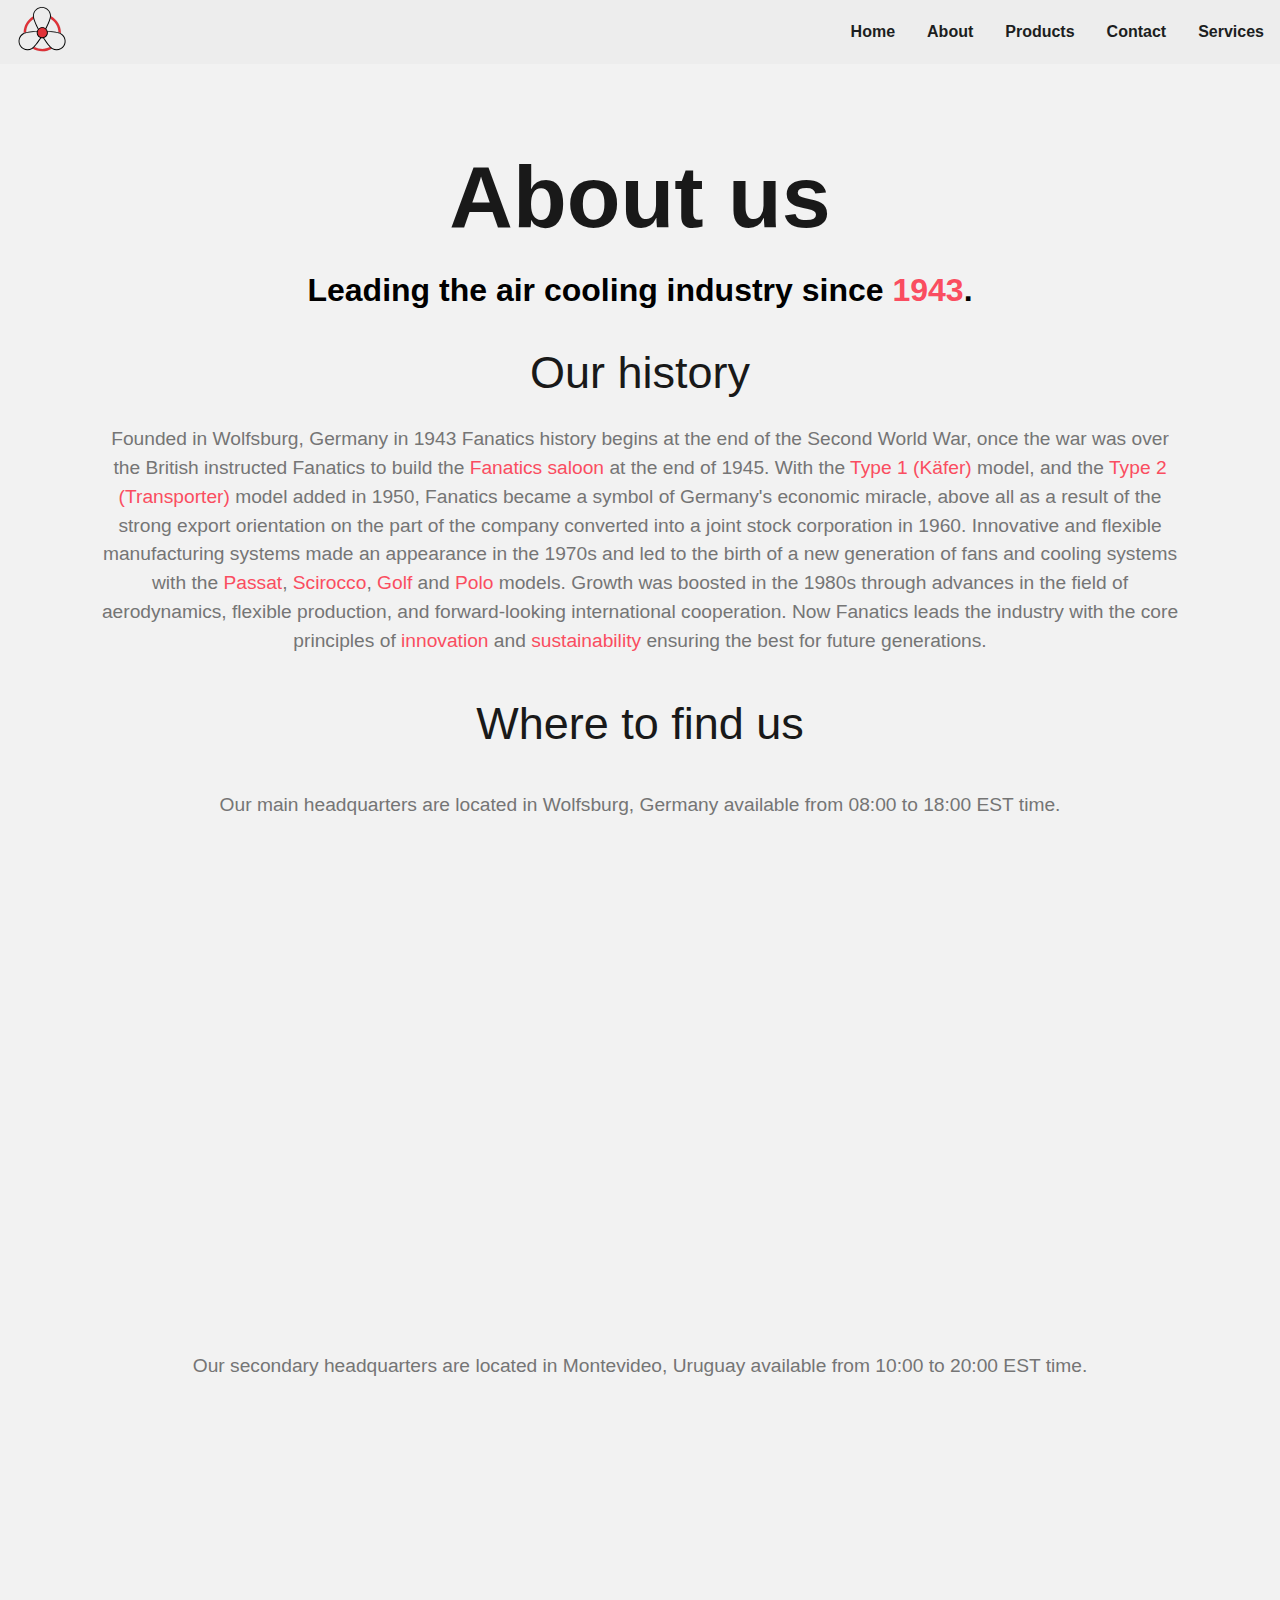
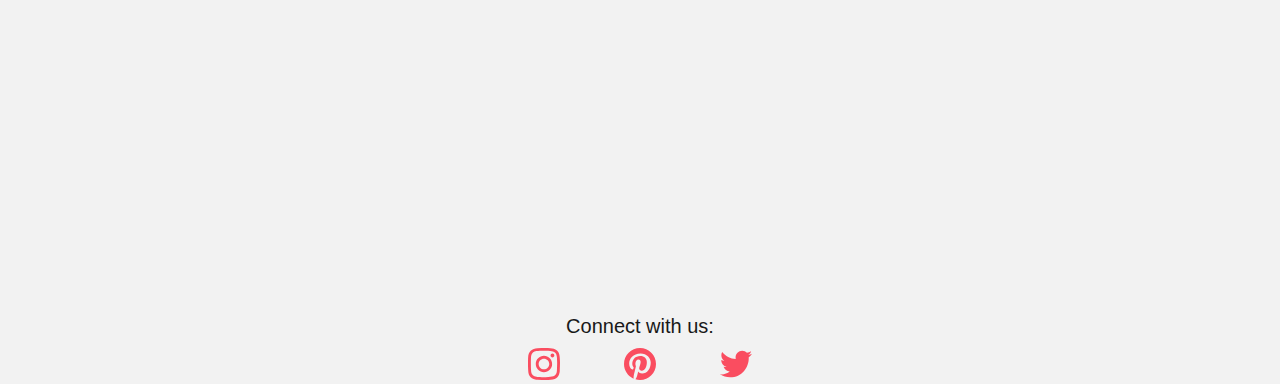
==== html/about.html @ de027734 "Primer commit" ====
<!DOCTYPE html>

<html>
  <head>
    <meta charset="UTF-8">
    <meta name="viewport" content="width=device-width, initial-scale=1.0">
    <link rel="stylesheet" href="../styles/styles.css"/>
    <link rel="icon" type="image/x-icon" href="../images/icons/fan-svgrepo-com(1).svg">
    <title>Fanatics</title>
  </head>
  <body>

    <script>
      function myFunction() {
        var x = document.getElementById("myLinks");
        if (x.style.display === "flex") {
          x.style.display = "none";
        } else {
          x.style.display = "flex";
          x.style.flexDirection = "column";
          x.style.justifyContent = "center";
        }
      }
    </script>
    
    <nav>
      <ul>
        <div class="icon">
          <a href="#"><img src="../images/icons/fan-svgrepo-com.svg" alt="Icon of a fan"></a>
        </div>
        
        <div class="nav-right">
          <li><a href="index.html">Home</a></li>
          <li><a href="about.html">About</a></li>
          <li><a href="products.html">Products</a></li>
          <li><a href="contact.html">Contact</a></li>
          <li><a href="services.html">Services</a></li>
        </div>
      </ul>
    </nav>

    <div class="nav">
      <a href="javascript:void(0);" class="burger" onclick="myFunction()">
        <img src="../images/icons/burger-menu-svgrepo-com.svg" alt="Burger menu icon">
        <i class="fa fa-bars"></i>
      </a>
      <div class="nav-right" id="myLinks">
          <li><a href="index.html">Home</a></li>
          <li><a href="about.html">About</a></li>
          <li><a href="products.html">Products</a></li>
          <li><a href="contact.html">Contact</a></li>
          <li><a href="services.html">Services</a></li>
        </div>
    </div>
    
    <main>
      <h1>
        About us
      </h1>

      <h2>
        Leading the air cooling industry since <span>1943</span>.
      </h2>
    </main>
    
    <article> 
      <p class="subtitle">
        Our history
      </p>
      <p>
        Founded in Wolfsburg, Germany in 1943 Fanatics history begins at the end of the Second World War, once the war was over the British instructed Fanatics to build the <span>Fanatics saloon</span> at the end of 1945. With the <span>Type 1 (Käfer)</span> model, and the <span>Type 2 (Transporter)</span> model added in 1950, 
        Fanatics became a symbol of Germany's economic miracle, above all as a result of the strong export orientation on the part of the company converted into a joint stock corporation in 1960. 
        Innovative and flexible manufacturing systems made an appearance in the 1970s and led to the birth of a new generation of fans and cooling systems with the <span>Passat</span>, <span>Scirocco</span>, <span>Golf</span> and <span>Polo</span> models. 
        Growth was boosted in the 1980s through advances in the field of aerodynamics, flexible production, and forward-looking international cooperation. 
        Now Fanatics leads the industry with the core principles of <span>innovation</span> and <span>sustainability</span> ensuring the best for future generations.
      </p>
    </article>

    <article id="locations"> 
      <p class="subtitle">
        Where to find us
      </p>
      <p>
        Our main headquarters are located in Wolfsburg, Germany available from 08:00 to 18:00 EST time.
      </p>

      <iframe src="https://www.google.com/maps/embed?pb=!1m14!1m8!1m3!1d4866.333262152236!2d10.7822924!3d52.4217784!3m2!1i1024!2i768!4f13.1!3m3!1m2!1s0x47af924b829f4787%3A0x94cd12cbeb79f0f8!2sIrish%20Pub%20Wob-Wolfsburg!5e0!3m2!1sde!2suy!4v1690417590086!5m2!1sde!2suy" 
      width="600" height="450" style="border:0;" allowfullscreen="" loading="lazy" referrerpolicy="no-referrer-when-downgrade"></iframe>
      <br>

      <p>
        Our secondary headquarters are located in Montevideo, Uruguay available from 10:00 to 20:00 EST time.
      </p>

      <iframe src="https://www.google.com/maps/embed?pb=!1m18!1m12!1m3!1d420.99645258385095!2d-56.148560306083354!3d-34.90415012704113!2m3!1f0!2f0!3f0!3m2!1i1024!2i768!4f13.1!3m3!1m2!1s0x959f810fce50b97d%3A0x476ed1e8b3d06183!2sLa%20tienda%20de%20Chela!5e0!3m2!1sen!2suy!4v1690417005800!5m2!1sen!2suy" 
      width="600" height="450" style="border:0;" allowfullscreen="" loading="lazy" referrerpolicy="no-referrer-when-downgrade"></iframe>

    </article>
        
    <footer>
      Connect with us: 
      <ul>
        <li><a href="https://www.instagram.com/"><img src="../images/icons/instagram-167-svgrepo-com.svg" alt="Instagram icon" loading="lazy"></a></li>
        <li><a href="https://www.pinterest.com/"><img src="../images/icons/pinterest-color-svgrepo-com.svg" alt="Pinterest icon" loading="lazy"></a></li>
        <li><a href="https://twitter.com/home"><img src="../images/icons/twitter-color-svgrepo-com.svg" alt="Twitter icon" loading="lazy"></a></li>
      </ul>
    </footer>
  </body>
</html>
---- styles/styles.css ----
html,
body {
  overflow: 0;
  margin: 0;
  padding: 0;
  width: 100%;
  height: 100%;
  background: rgb(242, 242, 242);
  font-family: Inter, sans-serif;
}

main{
  text-align: center;
  display: flex;
  flex-direction: column;
  align-items: center;
}

.nav{
  display: none;
}

img{
  height: 60px;
}

iframe{
  margin-bottom: 25px;
}

.icon{
  display: flex;
  flex: 1;
}

.nav-right{
  display: flex;
  justify-content: flex-end;
  flex: 0 0 auto;
  align-items: center;
}

.nav-right > li > a{
  padding: 16px;
}

h1{
  font-weight: 900;
  color: rgb(25, 25, 25);
  text-align: center;
  font-size: 88px;
  margin-bottom: 0;
  line-height: 96px;
  padding-top: 90px !important;
}

h2{
  font-size: 32px;
  font-weight: 700;
  width: auto;
  margin-bottom: 15px;
}

span{
  color: #fa4d60;
}

.contact{
  display: flex;
  flex-direction: column;
  justify-content: center;
}

.contact > section{
  align-self: center;
  width: 425px;
}

.contact > section > button{
  width: 100%;
  text-align: center;
  margin: 5px;
  padding: 14px;
  justify-content: center;
}

#message{
  resize: vertical;
}

input, select, textarea{
  height: 56px;
  width: 425px;
  border-radius: 3px;
  border: 1px solid #DDDDDD;
  margin: 5px;
  box-sizing: border-box;
  border-color: rgb(221, 221, 221);
  font-size: 14px;
  padding: 14px;
}

textarea{
  height: 114px;
}

#locations{
  display: flex;
  flex-direction: column;
  align-items: center;
}

#products > img{
  height: 200px;
}

#products{
  display: flex;
  justify-content: center;
  align-items: center;
}

.active > img {
  height: 200px;
  text-align: center;
}

#previousImage{
  transform: rotate(90deg);
}

.carousel-item > a > img{
  height: 200px;
}

#nextImage{
  transform: rotate(270deg);
}

#carouselExampleControls{
  text-align: center;
  z-index: none;
}

#fan-gif{
  height: 360px;
}

#index-article{
  display: flex;
  flex-direction: column;
  align-items: center;
}

.subtitle{
  color: rgb(25, 25, 25);
  text-align: center;
  display: flex;
  flex-direction: column;
  align-items: center;
  font-size: 45px;
  padding-left: 50px;
  font-weight: normal;
  padding-right: 50px;
  margin: 15px;
}

p{
  color: #757575;
  font-size: 1.2rem;
  padding: 0 100px;
  text-align: center;
  line-height: 1.5em;
}

footer{
  color: rgb(25, 25, 25);
  text-align: center;
  font-size: 20px;
  margin-top: 40px;
  margin-bottom: 10px;
}

footer > ul > li > a > img{
  padding-inline: 20px;
  margin-top: 10px;
  height: 32px;
}

a{
  text-decoration: none;
  color: rgb(28, 30, 33);
  font-size: 16px;
  font-weight: 600;
  transition: 0.3s;
  padding-inline: 12px;
}

a:hover{
  text-decoration: underline;
  color: #e13238;
}

/* ------------ RESPONSIVENESS ------------ */

@media (max-width: 800px) {
  ul, li{
   flex-direction: column;
  }

  .nav{
    display: inline;
  }

  .nav > div > li {
    text-decoration: underline;
    text-decoration-color: #fa4d60;
    text-decoration-thickness: 2px;
  }

  footer > ul{
    flex-direction: row;
  }

  nav, .nav-right{
    display: none;
  }

  iframe{
    width: auto;
  }

  #products{
    flex-direction: column;
  }

  .contact > section{
    justify-content: center;
    display: flex;
    flex-direction: column;
  }

  input, select, textarea, button{
    width: auto;
  }

  .contact > section > button{
    width: auto;
  }

  .contact > section{
    width: auto;
  }

  .nav-right > li > a{
    padding-inline: 70px;
  }

  .burger{
    text-align: center;
    font-size: 45px;
    padding: 24px;
    margin-top: 35px;
  }
  
  p{
    font-size: 19.2px;
    text-align: left;
  }
  
  h1{
    font-size: 64px;
    padding-top: 0;
  }
  
  h2{
    font-size: 32px;
  }
  
}

/*NAV bar */

nav{
  background-color: #ededed;
  position: fixed;
  top: 0;
  z-index: 100;
  width: 100%;
}

ul {
  list-style-type: none;
  margin: 0;
  padding: 0;
  overflow: hidden;
  display: flex;
  justify-content: center;
}

li {
  display: flex;
  justify-content: center;
}

/*end of NAV bar */


/*Button start*/

.btn {
  box-sizing: border-box;
  appearance: none;
  background-color: transparent;
  border: 2px solid rgb(250, 77, 96);
  border-radius: 0.6em;
  color: rgb(25, 25, 25);
  cursor: pointer;
  display: flex;
  align-self: center;
  font-size: 1rem;
  font-weight: 400;
  line-height: 1;
  margin: 20px;
  padding: 1.2em 2.8em;
  text-decoration: none;
  text-align: center;
  text-transform: uppercase;
  font-family: "Montserrat", sans-serif;
  font-weight: 700;
}

.btn:hover,
.btn:focus {
  outline: 0;
  text-decoration: underline;
}

/*Button end*/
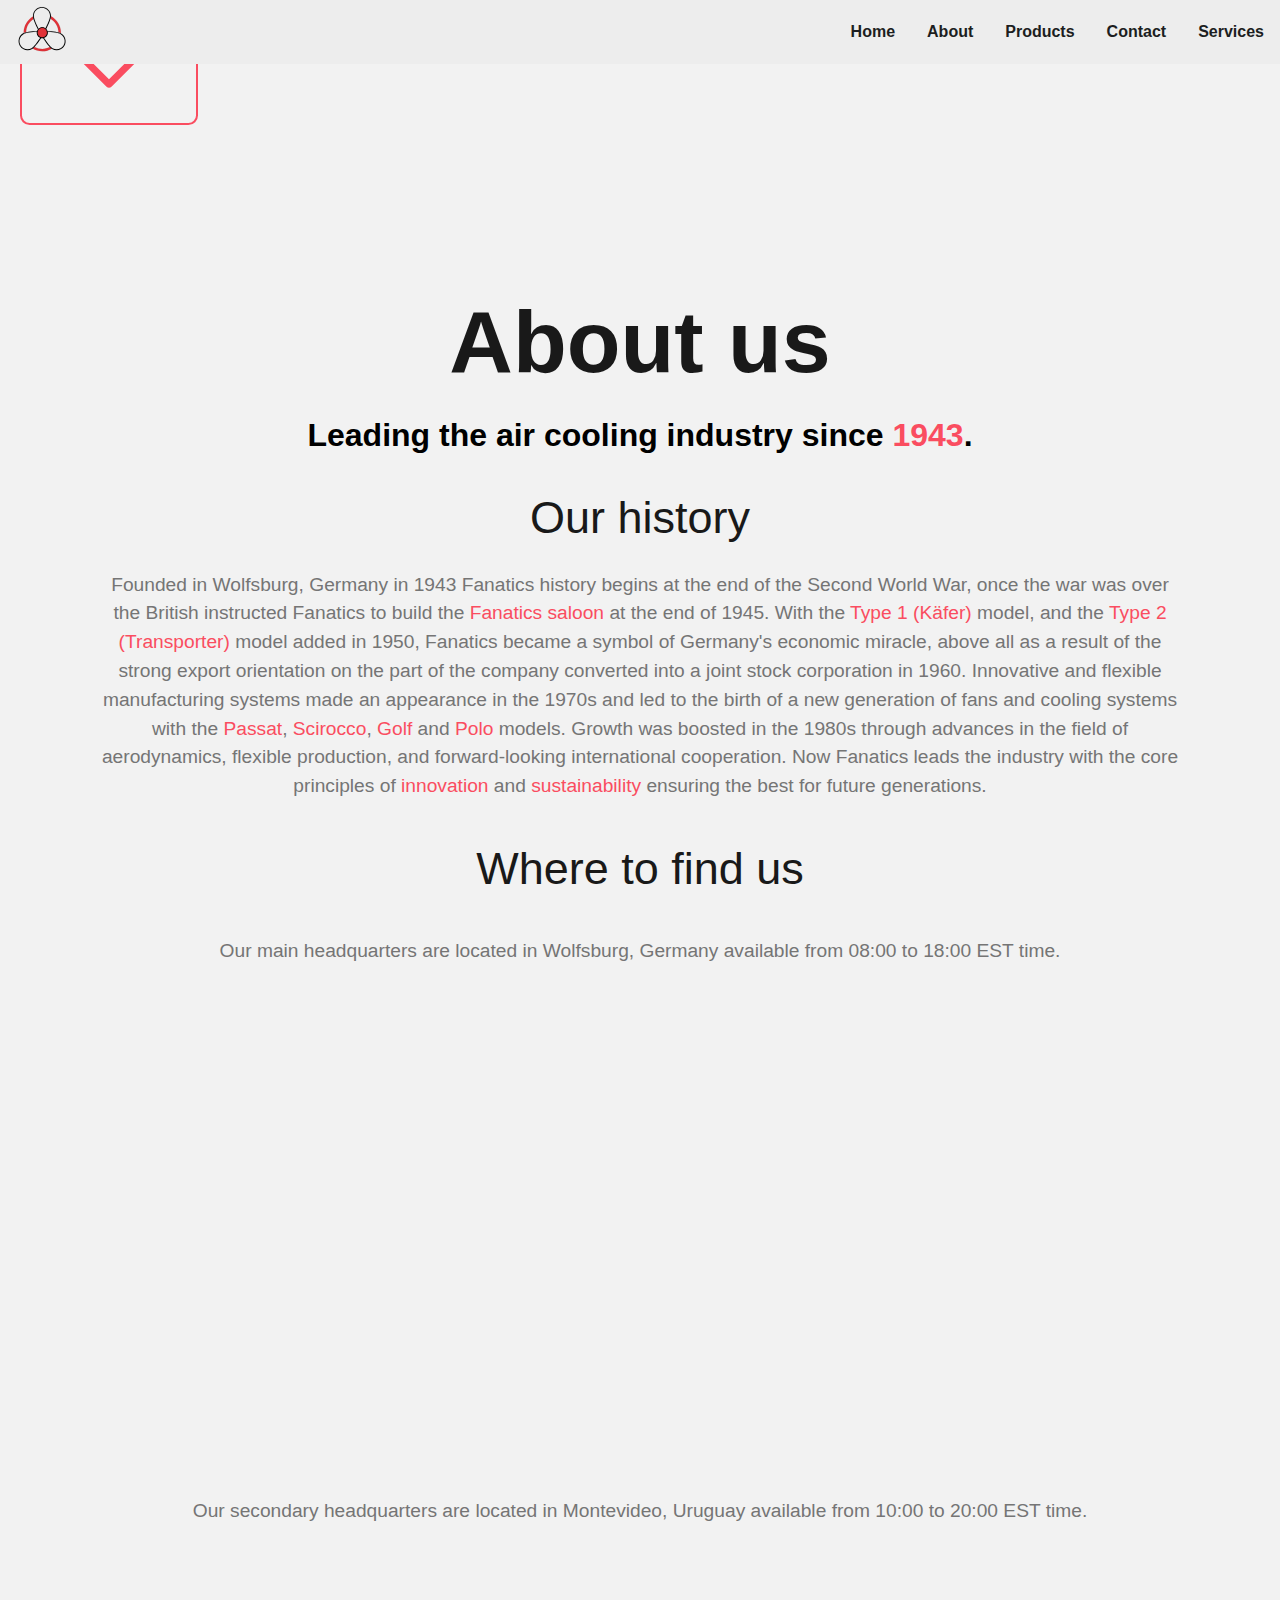
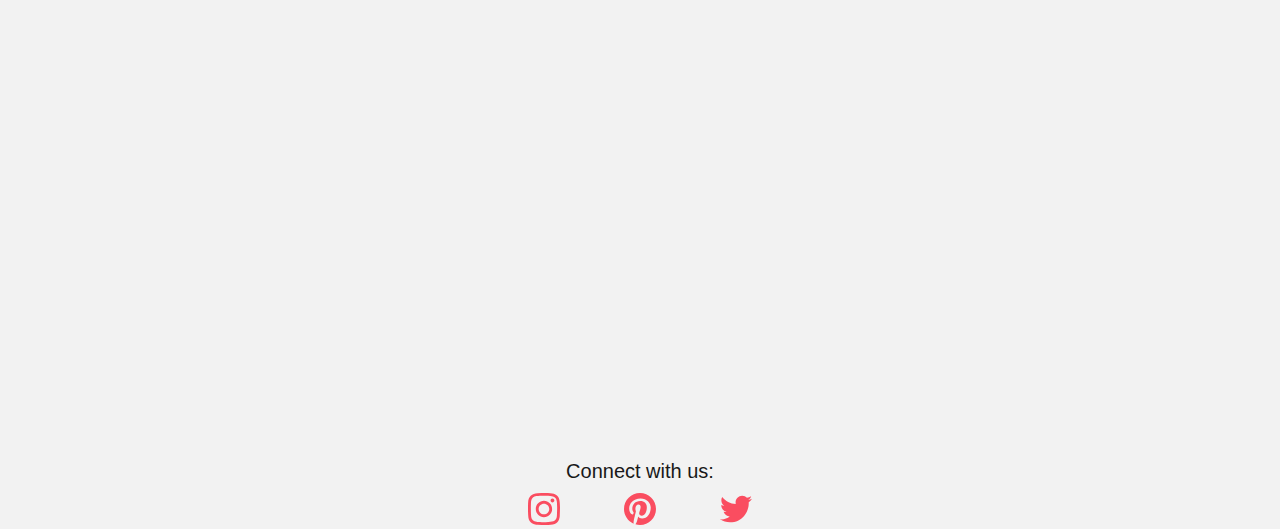
==== commit ef0f33fb: "Arregla link a icono" ====
--- a/html/about.html
+++ b/html/about.html
@@ -22,6 +22,20 @@
         }
       }
     </script>
+
+    <div class="nav">
+      <a href="javascript:void(0);" class="burger" onclick="myFunction()">
+        <img src="../images/icons/burger-menu-svgrepo-com.svg" alt="Burger menu icon">
+        <i class="fa fa-bars"></i>
+      </a>
+      <div class="nav-right" id="myLinks">
+          <li><a href="../index.html">Home</a></li>
+          <li><a href="about.html">About</a></li>
+          <li><a href="products.html">Products</a></li>
+          <li><a href="contact.html">Contact</a></li>
+          <li><a href="services.html">Services</a></li>
+        </div>
+    </div>
     
     <nav>
       <ul>
@@ -30,7 +44,7 @@
         </div>
         
         <div class="nav-right">
-          <li><a href="index.html">Home</a></li>
+          <li><a href="../index.html">Home</a></li>
           <li><a href="about.html">About</a></li>
           <li><a href="products.html">Products</a></li>
           <li><a href="contact.html">Contact</a></li>
@@ -39,19 +53,7 @@
       </ul>
     </nav>
 
-    <div class="nav">
-      <a href="javascript:void(0);" class="burger" onclick="myFunction()">
-        <img src="../images/icons/burger-menu-svgrepo-com.svg" alt="Burger menu icon">
-        <i class="fa fa-bars"></i>
-      </a>
-      <div class="nav-right" id="myLinks">
-          <li><a href="index.html">Home</a></li>
-          <li><a href="about.html">About</a></li>
-          <li><a href="products.html">Products</a></li>
-          <li><a href="contact.html">Contact</a></li>
-          <li><a href="services.html">Services</a></li>
-        </div>
-    </div>
+    <button class="backToTop btn"><a href="#"><img src="../images/icons/down-chevron-svgrepo-com.svg" alt="Icon of an arrow pointing up"></a></button>
     
     <main>
       <h1>
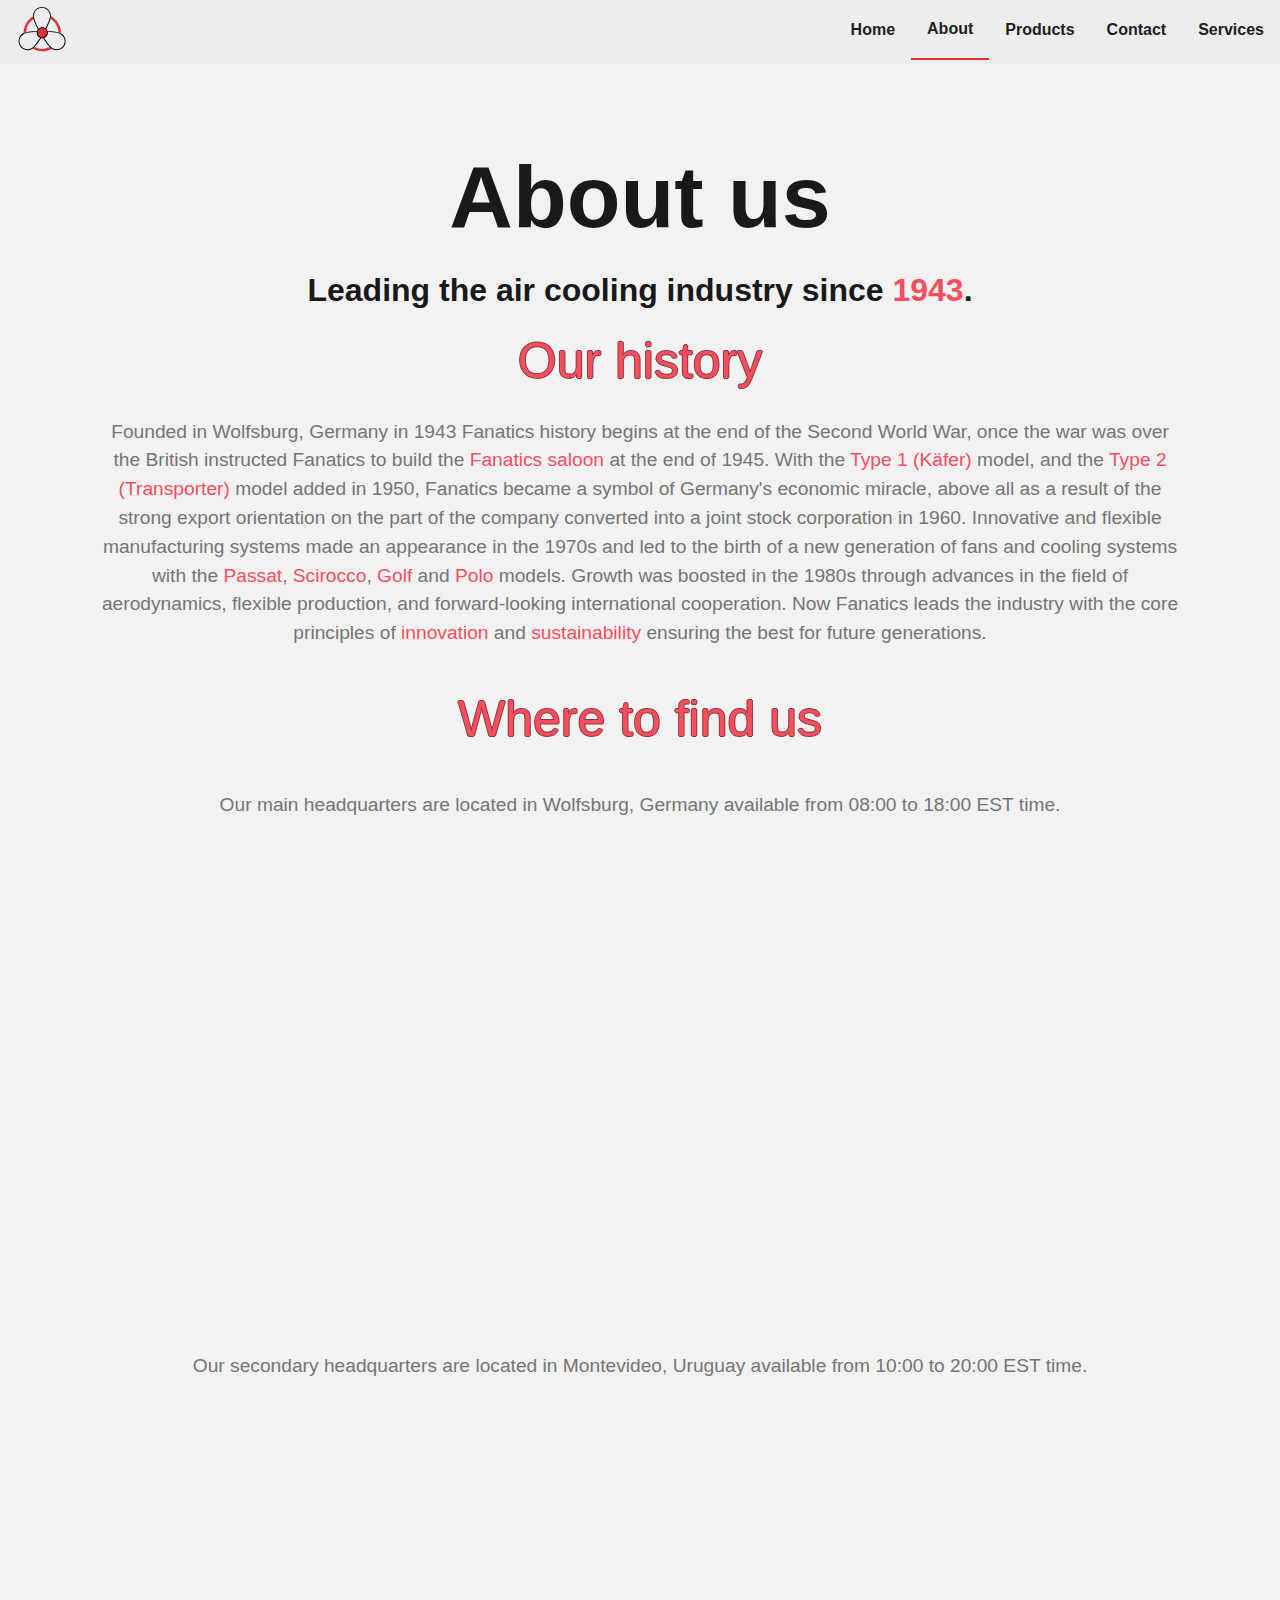
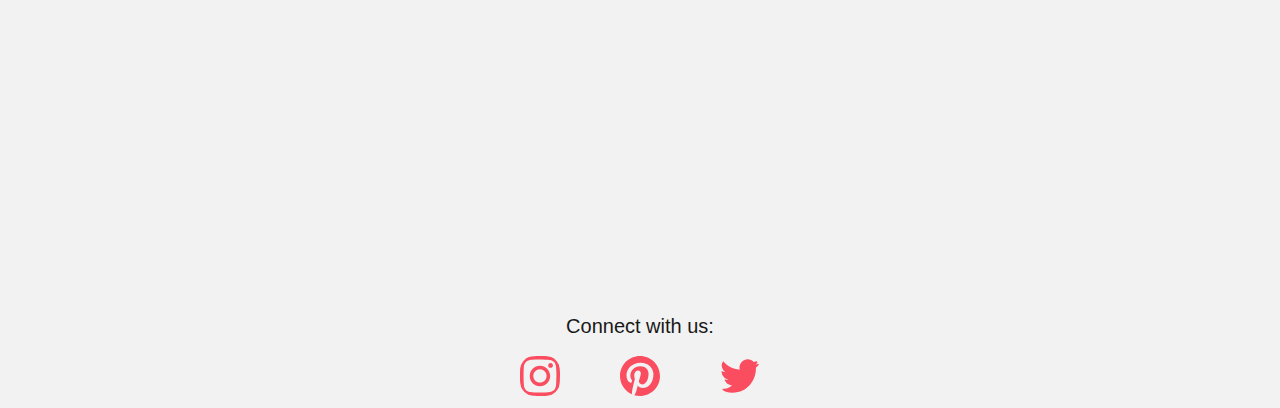
==== commit 8fe2b5a0: "Agrega comentarios y Bootstrap grid en index" ====
--- a/html/about.html
+++ b/html/about.html
@@ -8,10 +8,17 @@
     <link rel="icon" type="image/x-icon" href="../images/icons/fan-svgrepo-com(1).svg">
     <title>Fanatics</title>
   </head>
-  <body>
+  <body onload="colorNavBar()">
 
     <script>
-      function myFunction() {
+      //Agrega un border bottom al item de la nav bar en la que se esta
+      function colorNavBar(){
+        let y = document.getElementById("list-item-index");
+        y.style.borderBottom = "2px solid #e13238"
+      }
+
+      //Esconde o muestra el menu en version movil cuando se clickea el icono
+      function toggleMenu() {
         var x = document.getElementById("myLinks");
         if (x.style.display === "flex") {
           x.style.display = "none";
@@ -23,38 +30,39 @@
       }
     </script>
 
-    <div class="nav">
-      <a href="javascript:void(0);" class="burger" onclick="myFunction()">
+    <!-- Menu para version movil -->
+    <div class="mobileMenu">
+      <a href="javascript:void(0);" class="burger" onclick="toggleMenu()">
         <img src="../images/icons/burger-menu-svgrepo-com.svg" alt="Burger menu icon">
-        <i class="fa fa-bars"></i>
+        
       </a>
-      <div class="nav-right" id="myLinks">
-          <li><a href="../index.html">Home</a></li>
-          <li><a href="about.html">About</a></li>
-          <li><a href="products.html">Products</a></li>
-          <li><a href="contact.html">Contact</a></li>
-          <li><a href="services.html">Services</a></li>
-        </div>
+      <div class="mobileMenuNav" id="myLinks">
+        <li><a href="../index.html">Home</a></li>
+        <li id=><a href="about.html">About</a></li>
+        <li><a href="products.html">Products</a></li>
+        <li><a href="contact.html">Contact</a></li>
+        <li><a href="services.html">Services</a></li>
+      </div>
     </div>
-    
+    <!-- Fin menu para version movil -->
+
+    <!-- Nav bar -->
     <nav>
       <ul>
-        <div class="icon">
-          <a href="#"><img src="../images/icons/fan-svgrepo-com.svg" alt="Icon of a fan"></a>
-        </div>
-        
-        <div class="nav-right">
-          <li><a href="../index.html">Home</a></li>
-          <li><a href="about.html">About</a></li>
-          <li><a href="products.html">Products</a></li>
-          <li><a href="contact.html">Contact</a></li>
-          <li><a href="services.html">Services</a></li>
-        </div>
+        <a href="#" id="icon"><img src="../images/icons/fan-svgrepo-com.svg" alt="Icon of a fan"></a>
+        <li><a href="../index.html">Home</a></li>
+        <li id="list-item-index"><a href="about.html">About</a></li>
+        <li><a href="products.html">Products</a></li>
+        <li><a href="contact.html">Contact</a></li>
+        <li><a href="services.html">Services</a></li>
       </ul>
     </nav>
+    <!-- Fin nav bar -->
 
-    <button class="backToTop btn"><a href="#"><img src="../images/icons/down-chevron-svgrepo-com.svg" alt="Icon of an arrow pointing up"></a></button>
+    <!-- Boton para volver arriba en movil -->
+    <button class="backToTop"><a href="#"><img src="../images/icons/down-chevron-svgrepo-com.svg" alt="Icon of an arrow pointing up"></a></button>
     
+    <!-- Parte principal -->
     <main>
       <h1>
         About us
@@ -64,7 +72,9 @@
         Leading the air cooling industry since <span>1943</span>.
       </h2>
     </main>
-    
+    <!-- Fin de parte principal -->
+
+    <!-- Texto -->
     <article> 
       <p class="subtitle">
         Our history
@@ -77,7 +87,9 @@
         Now Fanatics leads the industry with the core principles of <span>innovation</span> and <span>sustainability</span> ensuring the best for future generations.
       </p>
     </article>
+    <!-- Fin texto -->
 
+    <!-- Locales -->
     <article id="locations"> 
       <p class="subtitle">
         Where to find us
@@ -85,27 +97,33 @@
       <p>
         Our main headquarters are located in Wolfsburg, Germany available from 08:00 to 18:00 EST time.
       </p>
-
+      
+      <!-- Mapa 1 -->
       <iframe src="https://www.google.com/maps/embed?pb=!1m14!1m8!1m3!1d4866.333262152236!2d10.7822924!3d52.4217784!3m2!1i1024!2i768!4f13.1!3m3!1m2!1s0x47af924b829f4787%3A0x94cd12cbeb79f0f8!2sIrish%20Pub%20Wob-Wolfsburg!5e0!3m2!1sde!2suy!4v1690417590086!5m2!1sde!2suy" 
       width="600" height="450" style="border:0;" allowfullscreen="" loading="lazy" referrerpolicy="no-referrer-when-downgrade"></iframe>
+      <!-- Fin mapa 1 -->
       <br>
 
       <p>
         Our secondary headquarters are located in Montevideo, Uruguay available from 10:00 to 20:00 EST time.
       </p>
 
+      <!-- Mapa 2 -->
       <iframe src="https://www.google.com/maps/embed?pb=!1m18!1m12!1m3!1d420.99645258385095!2d-56.148560306083354!3d-34.90415012704113!2m3!1f0!2f0!3f0!3m2!1i1024!2i768!4f13.1!3m3!1m2!1s0x959f810fce50b97d%3A0x476ed1e8b3d06183!2sLa%20tienda%20de%20Chela!5e0!3m2!1sen!2suy!4v1690417005800!5m2!1sen!2suy" 
       width="600" height="450" style="border:0;" allowfullscreen="" loading="lazy" referrerpolicy="no-referrer-when-downgrade"></iframe>
+      <!-- Fin mapa 2 -->
+    </article>
+    <!-- Fin locales -->
 
-    </article>
-        
+    <!-- Footer -->
     <footer>
       Connect with us: 
       <ul>
-        <li><a href="https://www.instagram.com/"><img src="../images/icons/instagram-167-svgrepo-com.svg" alt="Instagram icon" loading="lazy"></a></li>
-        <li><a href="https://www.pinterest.com/"><img src="../images/icons/pinterest-color-svgrepo-com.svg" alt="Pinterest icon" loading="lazy"></a></li>
-        <li><a href="https://twitter.com/home"><img src="../images/icons/twitter-color-svgrepo-com.svg" alt="Twitter icon" loading="lazy"></a></li>
+        <li><a href="https://www.instagram.com/" target="_blank"><img src="../images/icons/instagram-167-svgrepo-com.svg" alt="Instagram icon" loading="lazy"></a></li>
+        <li><a href="https://www.pinterest.com/" target="_blank"><img src="../images/icons/pinterest-color-svgrepo-com.svg" alt="Pinterest icon" loading="lazy"></a></li>
+        <li><a href="https://twitter.com/home" target="_blank"><img src="../images/icons/twitter-color-svgrepo-com.svg" alt="Twitter icon" loading="lazy"></a></li>
       </ul>
     </footer>
+    <!-- Fin footer -->
   </body>
 </html>
--- a/styles/styles.css
+++ b/styles/styles.css
@@ -1,82 +1,113 @@
-html,
-body {
-  overflow: 0;
-  margin: 0;
-  padding: 0;
-  width: 100%;
-  height: 100%;
-  background: rgb(242, 242, 242);
-  font-family: Inter, sans-serif;
-}
-
-main{
-  text-align: center;
-  display: flex;
+#locations, .subtitle, #index-article, .contact {
+  display: flex;
+  justify-content: center;
   flex-direction: column;
   align-items: center;
-}
-
-.nav{
-  display: none;
-}
-
-img{
-  height: 60px;
-}
-
-iframe{
-  margin-bottom: 25px;
-}
-
-.icon{
-  display: flex;
-  flex: 1;
-}
-
-.nav-right{
-  display: flex;
-  justify-content: flex-end;
-  flex: 0 0 auto;
-  align-items: center;
-}
-
-.nav-right > li > a{
-  padding: 16px;
-}
-
-h1{
-  font-weight: 900;
-  color: rgb(25, 25, 25);
-  text-align: center;
-  font-size: 88px;
-  margin-bottom: 0;
-  line-height: 96px;
-  padding-top: 90px !important;
-}
-
-h2{
-  font-size: 32px;
-  font-weight: 700;
-  width: auto;
-  margin-bottom: 15px;
-}
-
-span{
-  color: #fa4d60;
-}
-
-.contact{
-  display: flex;
+  text-align: center;
+}
+
+@media (max-width: 800px) {
+  .contact section button, .contact section, iframe, input, textarea, select, button {
+    width: auto !important;
+  }
+}
+@media (max-width: 800px) {
+  nav {
+    display: none;
+  }
+  ul, li, #products {
+    flex-direction: column !important;
+  }
+  .burger {
+    text-align: center;
+    font-size: 45px;
+    padding: 24px;
+    margin-top: 35px;
+  }
+  .mobileMenu {
+    display: inline !important;
+  }
+  .mobileMenuNav {
+    display: none;
+    align-items: center;
+  }
+  .mobileMenuNav li {
+    text-decoration: underline;
+    text-decoration-color: #fa4d60;
+    text-decoration-thickness: 2px;
+  }
+  .mobileMenuNav li a {
+    padding: 16px;
+  }
+  .backToTop {
+    display: flex !important;
+    border-radius: 50% !important;
+    font-size: 15px;
+    padding: 11px !important;
+    position: fixed;
+    left: 2%;
+    bottom: 7vh;
+    opacity: 0.7;
+    border: 2px solid #fa4d60;
+    height: 65px;
+  }
+  .backToTop a {
+    padding: 0;
+  }
+  .backToTop a img {
+    height: 37px;
+    transform: rotate(180deg);
+  }
+  footer {
+    margin-bottom: 25px;
+  }
+  footer ul {
+    flex-direction: row !important;
+  }
+  footer ul li a img {
+    height: 39px !important;
+    margin-inline: 0 !important;
+  }
+  .contact section {
+    justify-content: center;
+    display: flex;
+    flex-direction: column !important;
+  }
+  .subtitle {
+    text-align: center !important;
+  }
+  p {
+    font-size: 19.2px;
+    text-align: left !important;
+  }
+  h1, #productsTitle {
+    font-size: 64px !important;
+    padding-top: 0 !important;
+    margin-top: 0 !important;
+    line-height: 70px;
+  }
+  h2 {
+    font-size: 32px;
+  }
+}
+#locations, .subtitle, #index-article, .contact {
+  display: flex;
+  justify-content: center;
   flex-direction: column;
-  justify-content: center;
-}
-
-.contact > section{
+  align-items: center;
+  text-align: center;
+}
+
+@media (max-width: 800px) {
+  iframe, input, textarea, select, button, .contact section, .contact section button {
+    width: auto !important;
+  }
+}
+.contact section {
   align-self: center;
   width: 425px;
 }
-
-.contact > section > button{
+.contact section button {
   width: 100%;
   text-align: center;
   margin: 5px;
@@ -84,11 +115,11 @@
   justify-content: center;
 }
 
-#message{
+#message {
   resize: vertical;
 }
 
-input, select, textarea{
+input, textarea, select {
   height: 56px;
   width: 425px;
   border-radius: 3px;
@@ -100,221 +131,17 @@
   padding: 14px;
 }
 
-textarea{
+textarea {
   height: 114px;
 }
-
-#locations{
-  display: flex;
-  flex-direction: column;
-  align-items: center;
-}
-
-#products > img{
-  height: 200px;
-}
-
-#products{
-  display: flex;
-  justify-content: center;
-  align-items: center;
-}
-
-.active > img {
-  height: 200px;
-  text-align: center;
-}
-
-#previousImage{
-  transform: rotate(90deg);
-}
-
-.carousel-item > a > img{
-  height: 200px;
-}
-
-#nextImage{
-  transform: rotate(270deg);
-}
-
-#carouselExampleControls{
-  text-align: center;
-  z-index: none;
-}
-
-#fan-gif{
-  height: 360px;
-}
-
-#index-article{
-  display: flex;
-  flex-direction: column;
-  align-items: center;
-}
-
-.subtitle{
-  color: rgb(25, 25, 25);
-  text-align: center;
-  display: flex;
-  flex-direction: column;
-  align-items: center;
-  font-size: 45px;
-  padding-left: 50px;
-  font-weight: normal;
-  padding-right: 50px;
-  margin: 15px;
-}
-
-p{
-  color: #757575;
-  font-size: 1.2rem;
-  padding: 0 100px;
-  text-align: center;
-  line-height: 1.5em;
-}
-
-footer{
-  color: rgb(25, 25, 25);
-  text-align: center;
-  font-size: 20px;
-  margin-top: 40px;
-  margin-bottom: 10px;
-}
-
-footer > ul > li > a > img{
-  padding-inline: 20px;
-  margin-top: 10px;
-  height: 32px;
-}
-
-a{
-  text-decoration: none;
-  color: rgb(28, 30, 33);
-  font-size: 16px;
-  font-weight: 600;
-  transition: 0.3s;
-  padding-inline: 12px;
-}
-
-a:hover{
-  text-decoration: underline;
-  color: #e13238;
-}
-
-/* ------------ RESPONSIVENESS ------------ */
-
-@media (max-width: 800px) {
-  ul, li{
-   flex-direction: column;
-  }
-
-  .nav{
-    display: inline;
-  }
-
-  .nav > div > li {
-    text-decoration: underline;
-    text-decoration-color: #fa4d60;
-    text-decoration-thickness: 2px;
-  }
-
-  footer > ul{
-    flex-direction: row;
-  }
-
-  nav, .nav-right{
-    display: none;
-  }
-
-  iframe{
-    width: auto;
-  }
-
-  #products{
-    flex-direction: column;
-  }
-
-  .contact > section{
-    justify-content: center;
-    display: flex;
-    flex-direction: column;
-  }
-
-  input, select, textarea, button{
-    width: auto;
-  }
-
-  .contact > section > button{
-    width: auto;
-  }
-
-  .contact > section{
-    width: auto;
-  }
-
-  .nav-right > li > a{
-    padding-inline: 70px;
-  }
-
-  .burger{
-    text-align: center;
-    font-size: 45px;
-    padding: 24px;
-    margin-top: 35px;
-  }
-  
-  p{
-    font-size: 19.2px;
-    text-align: left;
-  }
-  
-  h1{
-    font-size: 64px;
-    padding-top: 0;
-  }
-  
-  h2{
-    font-size: 32px;
-  }
-  
-}
-
-/*NAV bar */
-
-nav{
-  background-color: #ededed;
-  position: fixed;
-  top: 0;
-  z-index: 100;
-  width: 100%;
-}
-
-ul {
-  list-style-type: none;
-  margin: 0;
-  padding: 0;
-  overflow: hidden;
-  display: flex;
-  justify-content: center;
-}
-
-li {
-  display: flex;
-  justify-content: center;
-}
-
-/*end of NAV bar */
-
-
-/*Button start*/
 
 .btn {
   box-sizing: border-box;
   appearance: none;
   background-color: transparent;
-  border: 2px solid rgb(250, 77, 96);
+  border: 2px solid #fa4d60;
   border-radius: 0.6em;
-  color: rgb(25, 25, 25);
+  color: #191919;
   cursor: pointer;
   display: flex;
   align-self: center;
@@ -329,12 +156,505 @@
   font-family: "Montserrat", sans-serif;
   font-weight: 700;
 }
-
-.btn:hover,
-.btn:focus {
+.btn:hover, .btn :focus {
   outline: 0;
   text-decoration: underline;
 }
 
-/*Button end*/
-
+#productsTitle {
+  margin-top: 50px;
+}
+
+#products {
+  flex-direction: row;
+  display: flex;
+  align-items: center;
+  justify-content: center;
+}
+#products img {
+  height: 200px;
+}
+
+#previousImage {
+  transform: rotate(90deg);
+}
+
+#nextImage {
+  transform: rotate(270deg);
+}
+
+.carousel-item a img {
+  height: 200px;
+}
+
+#carouselExampleControls {
+  text-align: center;
+}
+
+#locations, .subtitle, #index-article, .contact {
+  display: flex;
+  justify-content: center;
+  flex-direction: column;
+  align-items: center;
+  text-align: center;
+}
+
+@media (max-width: 800px) {
+  iframe, input, select, textarea, button, .contact section, .contact section button {
+    width: auto !important;
+  }
+}
+@media (max-width: 800px) {
+  nav {
+    display: none;
+  }
+  ul, li, #products {
+    flex-direction: column !important;
+  }
+  .burger {
+    text-align: center;
+    font-size: 45px;
+    padding: 24px;
+    margin-top: 35px;
+  }
+  .mobileMenu {
+    display: inline !important;
+  }
+  .mobileMenuNav {
+    display: none;
+    align-items: center;
+  }
+  .mobileMenuNav li {
+    text-decoration: underline;
+    text-decoration-color: #fa4d60;
+    text-decoration-thickness: 2px;
+  }
+  .mobileMenuNav li a {
+    padding: 16px;
+  }
+  .backToTop {
+    display: flex !important;
+    border-radius: 50% !important;
+    font-size: 15px;
+    padding: 11px !important;
+    position: fixed;
+    left: 2%;
+    bottom: 7vh;
+    opacity: 0.7;
+    border: 2px solid #fa4d60;
+    height: 65px;
+  }
+  .backToTop a {
+    padding: 0;
+  }
+  .backToTop a img {
+    height: 37px;
+    transform: rotate(180deg);
+  }
+  footer {
+    margin-bottom: 25px;
+  }
+  footer ul {
+    flex-direction: row !important;
+  }
+  footer ul li a img {
+    height: 39px !important;
+    margin-inline: 0 !important;
+  }
+  .contact section {
+    justify-content: center;
+    display: flex;
+    flex-direction: column !important;
+  }
+  .subtitle {
+    text-align: center !important;
+  }
+  p {
+    font-size: 19.2px;
+    text-align: left !important;
+  }
+  h1, #productsTitle {
+    font-size: 64px !important;
+    padding-top: 0 !important;
+    margin-top: 0 !important;
+    line-height: 70px;
+  }
+  h2 {
+    font-size: 32px;
+  }
+}
+/* Nav bar */
+nav {
+  background-color: #ededed;
+  position: fixed;
+  top: 0;
+  z-index: 100;
+  width: 100%;
+  height: 63.5px;
+}
+
+ul {
+  list-style-type: none;
+  margin: 0;
+  padding: 0;
+  overflow: hidden;
+  display: flex;
+  justify-content: center;
+}
+
+li {
+  display: flex;
+  justify-content: center;
+}
+
+#icon {
+  display: flex;
+  flex: 1;
+}
+
+.mobileMenuNav ul li, nav ul li {
+  display: flex;
+  justify-content: flex-end;
+  flex: 0 0 auto;
+  align-items: center;
+}
+.mobileMenuNav ul li:hover, nav ul li:hover {
+  border-bottom: 2px #e13238 solid;
+}
+.mobileMenuNav ul li a, nav ul li a {
+  text-decoration: none !important;
+  padding: 16px;
+}
+.mobileMenuNav ul a img:hover, nav ul a img:hover {
+  transform: rotate(-360deg);
+  transition: 0.9s;
+}
+
+/* ------------------------------ */
+iframe {
+  margin-bottom: 25px;
+}
+
+#locations, .subtitle, #index-article, .contact {
+  display: flex;
+  justify-content: center;
+  flex-direction: column;
+  align-items: center;
+  text-align: center;
+}
+
+@media (max-width: 800px) {
+  iframe, input, select, textarea, button, .contact section, .contact section button {
+    width: auto !important;
+  }
+}
+@media (max-width: 800px) {
+  nav {
+    display: none;
+  }
+  ul, li, #products {
+    flex-direction: column !important;
+  }
+  .burger {
+    text-align: center;
+    font-size: 45px;
+    padding: 24px;
+    margin-top: 35px;
+  }
+  .mobileMenu {
+    display: inline !important;
+  }
+  .mobileMenuNav {
+    display: none;
+    align-items: center;
+  }
+  .mobileMenuNav li {
+    text-decoration: underline;
+    text-decoration-color: #fa4d60;
+    text-decoration-thickness: 2px;
+  }
+  .mobileMenuNav li a {
+    padding: 16px;
+  }
+  .backToTop {
+    display: flex !important;
+    border-radius: 50% !important;
+    font-size: 15px;
+    padding: 11px !important;
+    position: fixed;
+    left: 2%;
+    bottom: 7vh;
+    opacity: 0.7;
+    border: 2px solid #fa4d60;
+    height: 65px;
+  }
+  .backToTop a {
+    padding: 0;
+  }
+  .backToTop a img {
+    height: 37px;
+    transform: rotate(180deg);
+  }
+  footer {
+    margin-bottom: 25px;
+  }
+  footer ul {
+    flex-direction: row !important;
+  }
+  footer ul li a img {
+    height: 39px !important;
+    margin-inline: 0 !important;
+  }
+  .contact section {
+    justify-content: center;
+    display: flex;
+    flex-direction: column !important;
+  }
+  .subtitle {
+    text-align: center !important;
+  }
+  p {
+    font-size: 19.2px;
+    text-align: left !important;
+  }
+  h1, #productsTitle {
+    font-size: 64px !important;
+    padding-top: 0 !important;
+    margin-top: 0 !important;
+    line-height: 70px;
+  }
+  h2 {
+    font-size: 32px;
+  }
+}
+#locations, .subtitle, #index-article, .contact {
+  display: flex;
+  justify-content: center;
+  flex-direction: column;
+  align-items: center;
+  text-align: center;
+}
+
+@media (max-width: 800px) {
+  iframe, input, select, textarea, button, .contact section, .contact section button {
+    width: auto !important;
+  }
+}
+#fans-animation {
+  animation: animateBg 4s linear infinite;
+  background: linear-gradient(0deg, #dd81a3, #ee7582, #fa4d60, #d72d33, #fa4d60, #ee7582, #dd81a3);
+  background-size: 100% 1100%;
+  -webkit-background-clip: text;
+  -webkit-text-fill-color: transparent;
+}
+
+@keyframes animateBg {
+  0% {
+    background-position: 0 0;
+  }
+  100% {
+    background-position: 0% 100%;
+  }
+}
+#fan-gif {
+  height: 360px;
+}
+
+html,
+body {
+  margin: 0;
+  padding: 0;
+  width: 100%;
+  height: 100%;
+  background-color: #f2f2f2;
+  line-height: normal;
+  font-family: Inter, sans-serif;
+}
+
+h1 {
+  font-weight: 900;
+  color: #191919;
+  text-align: center;
+  font-size: 88px;
+  margin-bottom: 0;
+  line-height: 96px;
+  padding-top: 90px;
+}
+
+h2 {
+  font-size: 32px;
+  font-weight: 700;
+  color: #191919;
+  width: auto;
+  margin-bottom: 15px;
+  text-align: center;
+}
+
+img {
+  height: 60px;
+}
+
+span, .subtitle {
+  color: #fa4d60;
+}
+
+p {
+  color: #757575;
+  font-size: 1.2rem;
+  padding: 0 100px;
+  text-align: center;
+  line-height: 1.5em;
+}
+
+a {
+  text-decoration: none;
+  color: rgb(28, 30, 33);
+  font-size: 16px;
+  font-weight: 600;
+  transition: 0.3s;
+  padding-inline: 12px;
+}
+a:hover {
+  color: #e13238;
+}
+
+.mobileMenu, .backToTop {
+  display: none;
+}
+
+#locations, .subtitle, .contact, #index-article {
+  display: flex;
+  justify-content: center;
+  flex-direction: column;
+  align-items: center;
+  text-align: center;
+}
+
+@media (max-width: 800px) {
+  iframe, input, select, textarea, button, .contact section, .contact section button {
+    width: auto !important;
+  }
+}
+@media (max-width: 800px) {
+  nav {
+    display: none;
+  }
+  ul, li, #products {
+    flex-direction: column !important;
+  }
+  .burger {
+    text-align: center;
+    font-size: 45px;
+    padding: 24px;
+    margin-top: 35px;
+  }
+  .mobileMenu {
+    display: inline !important;
+  }
+  .mobileMenuNav {
+    display: none;
+    align-items: center;
+  }
+  .mobileMenuNav li {
+    text-decoration: underline;
+    text-decoration-color: #fa4d60;
+    text-decoration-thickness: 2px;
+  }
+  .mobileMenuNav li a {
+    padding: 16px;
+  }
+  .backToTop {
+    display: flex !important;
+    border-radius: 50% !important;
+    font-size: 15px;
+    padding: 11px !important;
+    position: fixed;
+    left: 2%;
+    bottom: 7vh;
+    opacity: 0.7;
+    border: 2px solid #fa4d60;
+    height: 65px;
+  }
+  .backToTop a {
+    padding: 0;
+  }
+  .backToTop a img {
+    height: 37px;
+    transform: rotate(180deg);
+  }
+  footer {
+    margin-bottom: 25px;
+  }
+  footer ul {
+    flex-direction: row !important;
+  }
+  footer ul li a img {
+    height: 39px !important;
+    margin-inline: 0 !important;
+  }
+  .contact section {
+    justify-content: center;
+    display: flex;
+    flex-direction: column !important;
+  }
+  .subtitle {
+    text-align: center !important;
+  }
+  p {
+    font-size: 19.2px;
+    text-align: left !important;
+  }
+  h1, #productsTitle {
+    font-size: 64px !important;
+    padding-top: 0 !important;
+    margin-top: 0 !important;
+    line-height: 70px;
+  }
+  h2 {
+    font-size: 32px;
+  }
+}
+footer {
+  color: #191919;
+  text-align: center;
+  font-size: 20px;
+  margin-top: 40px;
+  margin-bottom: 10px;
+}
+footer ul li a img {
+  padding: 8px;
+  margin-top: 10px;
+  height: 40px !important;
+  border-radius: 40%;
+  margin-inline: 10px;
+  box-sizing: unset;
+}
+footer ul li a img:hover {
+  background-color: rgb(211, 211, 211);
+  transform: scale(1.15);
+  transition: 0.3s;
+}
+
+#locations, .subtitle, .contact, #index-article {
+  display: flex;
+  justify-content: center;
+  flex-direction: column;
+  align-items: center;
+  text-align: center;
+}
+
+@media (max-width: 800px) {
+  iframe, input, select, textarea, button, .contact section, .contact section button {
+    width: auto !important;
+  }
+}
+.subtitle {
+  font-size: 50px;
+  padding-left: 50px;
+  padding-right: 50px;
+  font-weight: normal;
+  margin: 15px;
+  text-shadow: -1px 0 #883b3b, 0 1px #883b3b, 1px 0 #883b3b, 0 -1px #883b3b;
+}
+
+/*# sourceMappingURL=styles.css.map */
